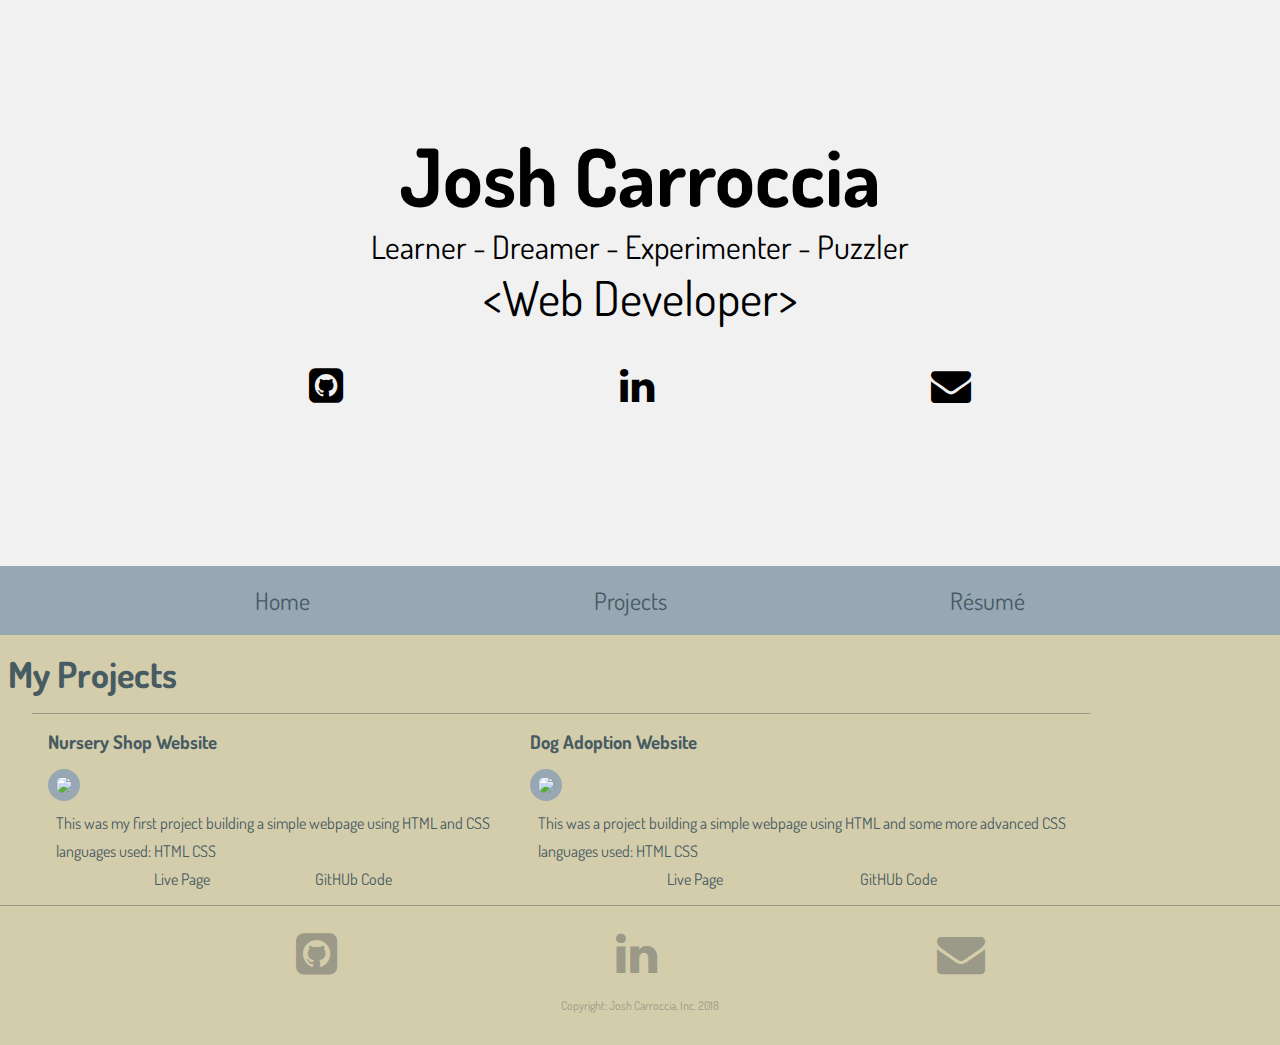
==== projects.html @ 8eda494e "changed header style, added resume PDF,removed contacts button, added js file" ====
<!DOCTYPE html>
<html>
<head>
    <meta charset="utf-8" />
    <meta http-equiv="X-UA-Compatible" content="IE=edge">
    <title>Josh Carroccia - Projects</title>
    <meta name="viewport" content="width=device-width, initial-scale=1">
    <link rel="stylesheet" type="text/css" media="screen" href="style.css" />
    <link rel="stylesheet" href="https://cdnjs.cloudflare.com/ajax/libs/font-awesome/4.7.0/css/font-awesome.min.css">
    <link href="https://fonts.googleapis.com/css?family=Dosis|Eczar" rel="stylesheet">
    <script src="script.js" defer></script>
</head>
<body>
    <div class="top-container">
            <h1>Josh Carroccia</h1>
            <p class="mini-title">Learner - Dreamer - Experimenter - Puzzler</p>
            <p class="big-title">&lt;Web Developer&gt;</p>
            <ul class="header-contact"> 
                    <li><a class="header-contact__icon" target="_blank" href="https://github.com/carrocciaj"><i class="fa fa-github-square"></i></a></li>
                    <li><a class="header-contact__icon" target="_blank" href="https://www.linkedin.com/in/joshcarroccia/"><i class="fa fa-linkedin"></i></a></li>
                    <li><a class="header-contact__icon" target="_blank" href="mailto:agr.carroccia@gmail.com"><i class="fa fa-envelope"></i></a></li>
                </ul>
            </div>
            <div id="myHeader">
                <header class="header">
                        <nav class="main-nav">
                            <ul class="main-nav__menu">
                                <li class="main-nav__item"><a href="index.html">Home</a></li>
                                <li class="main-nav__item"><a href="projects.html">Projects</a></li>
                                <li class="main-nav__item"><a href="resume.html">Résumé</a></li>
                                <!-- <li class="main-nav__item"><a href="#contact">Contact</a></li> -->
                            </ul>
                        </nav>
                    </header>
            </div>
    <div class="content">
    <h2 class="project-header">My Projects</h2>
     <section class="project">
        <section class="project-info">
            <h3>Nursery Shop Website</h3>
            <img src = "lazyRiver.png">
                <p>
                This was my first project building a simple webpage using HTML and CSS
                </p>
                <p>
                languages used: HTML CSS
                </p>
                <ul class="project-links">
                    <li class="project-links__item"><a target="_blank" href="https://typhoon-icicle.glitch.me/">Live Page</a></li>
                    <li class="project-links__item"><a target="_blank" href="https://github.com/momentum-cohort-2018-07/lab-w1d3-carrocciaj/tree/development/lazyRiver">GitHUb Code</a></li>
                </ul>
        </section>
        <section class="project-info">
                <h3>Dog Adoption Website</h3>
                <img src = "Dog-adoption.png">
                    <p>
                    This was a project building a simple webpage using HTML and some more advanced CSS
                    </p>
                    <p>
                    languages used: HTML CSS
                     </p>
                    <ul class="project-links">
                        <li class="project-links__item"><a target="_blank" href="https://lava-eye.glitch.me/">Live Page</a></li>
                        <li class="project-links__item"><a target="_blank" href="https://github.com/momentum-cohort-2018-07/lab-w1d3-carrocciaj/tree/development/adoption">GitHUb Code</a></li>
                    </ul>
            </section>
    </section>  
    </div>
    <footer class="footer" id="contact">
            <ul class="footer-contact"> 
                <li><a class="footer-contact__icon" target="_blank" href="https://github.com/carrocciaj"><i class="fa fa-github-square"></i></a></li>
                <li><a class="footer-contact__icon" target="_blank" href="https://www.linkedin.com/in/joshcarroccia/"><i class="fa fa-linkedin"></i></a></li>
                <li><a class="footer-contact__icon" target="_blank" href="mailto:agr.carroccia@gmail.com"><i class="fa fa-envelope"></i></a></li>
            </ul>
        <p class="footer__info">Copyright: Josh Carroccia, Inc. 2018</p>
    </footer>
</body>
</html>
---- style.css ----
* {
    box-sizing: border-box;
    margin: 0;
    padding: 0;
}

body {
    max-width: 600px;
    margin: 0 auto;
    background-color: #D4CDAB;
    font-family: 'Dosis', sans-serif; 
}

img {
    max-width: 100%;
}

/* ******Header******** */
.top-container {
    background-color: #f1f1f1;
    padding: 4rem 0;
    text-align: center;
  }

.top-container h1 {
    font-size: 3rem;
}

.big-title {
    font-size: 2rem;
}
.mini-title {
    font-size: 1rem;
}
.header-contact {
    margin: 2rem;
    display: flex;
    justify-content: space-evenly;
    flex-direction: row;
}

.header-contact li {
    list-style: none;
}

.header-contact li:hover {
    animation-name: shake;
    animation-duration: 1s;
}

.header-contact a{
    color: black;
    text-decoration: none;
    font-size: 1.5rem;
}

.header-contact a:hover{
    color: #97A7B3;
    text-decoration: none;
}

.sticky {
    position: fixed;
    top: 0;
    width: 100%;
  }

  .sticky + .content {
    padding-top: 1rem;
  }
  
.header {
    background-color: #97A7B3;
    align-content: center;
    padding: 3px;
    
}

.header-desk {
    display:none;
}

.header-sub {
    font-family: 'Eczar';
}
.header h1 {
    font-size: 1.5rem;
    padding-left: .75rem;
    color: #475B63;
}

.header-desk {
    display: none;
}
.main-nav{
    align-self: center;
    font-size: 1.2rem;
    text-align: center;
    
}
.main-nav__menu {
    display: flex;
    flex-direction: row;
    justify-content: space-evenly;
    align-content: center;
}
.main-nav__item {
    list-style: none;
    margin-right: .5rem;
}

.main-nav__item a{      
    text-decoration: none;
    color: #475B63;
}

.main-nav__item a:hover {
    text-decoration: underline;
    color: #DBE9EE;
}

/* **********About ME CSS*********** */

.aboutMe {
    margin: 1rem 0;   
    color: #475B63; 
}

.aboutMe__header {

    font-size: 2.25rem;
}

.aboutMe__main-image {
    max-width: 75%;
    text-align: center;
    margin: 1.5rem 3rem;
}

.aboutMe-info{
    padding: 0 2rem;
}

/* *************Projects CSS ************* */
.project-header {
    margin: 1rem 0 0 .5rem;
    font-size: 2.25rem;
    color: #475B63; 
}
.project {
    display: flex;
    flex-direction: column;
    justify-content: flex-start;
    margin: 0 2rem;  
    color: #475B63; 
}

.project-info {
    max-width: 100%;
    border-top: 1px solid #9B9987;
    margin-top: 1rem;
}

.project-info img {
    border-radius: 20px;
    /* border: 2px solid #9B9987; */
    padding: .5rem;
    background-color: #97A7B3;

}

.project-info h3 {
    margin: 1rem 0;
    font-weight: bold;
}

.project-info p {
    margin: .5rem .5rem;
}

.project-links {
    display: flex;
    justify-content: space-evenly;
}

.project-links__item {
    list-style: none;
}

.project-links__item a {
    text-decoration: none;
    color: #475B63;
}

.project-links__item a:hover {
    text-decoration: underline;
    color: #DBE9EE;
}

/* *************Resume CSS ************* */

.resume-container {
    display: flex;
    justify-content: flex-start;
    color: #475B63; 
}

.headshot {
    border-radius: 50%;
}
.sidebar {
    max-width: 25%;
    margin: 1rem;
    padding-right: 2rem;
    border-right: 1px solid #9B9987;
}

.sidebar-items__title {
    font-size: 1.5rem;
    font-weight: bold;
    
}
.sidebar-items__title li{
    list-style: none;
    font-size: 1rem;
    padding-left: .5rem;
}

.resume {
    max-width: 75%;
    margin: 1rem;
    /* border: 1px solid green; */
}

.resume h2 {
    margin-bottom: .5rem;
    font-size: 2rem;
    font-weight: bold;
    /* border: 1px solid red; */
}
.resume-info__school dl{
    font-size: 1.5rem;
    padding-bottom: 1rem;
    margin-bottom: 1rem;
}
.resume-info__school dt{
    font-size: 1.25rem;
    margin-left: .5rem;
    /* border: 1px solid blue; */
}
.resume-info__school dd{
    font-size: 1rem;
    margin-left: 1rem;
    /* border: 1px solid blue; */
}

.resume-info__work {
    font-size: 1.5rem; 
    border-bottom: 1px solid #9B9987;
}
.resume-info__title{
    font-size: 1.25rem;
    list-style: none;
    margin-left: .5rem;
}
.resume-info__worklist {
    font-size: 1rem;
    margin-left: 2rem;
    margin-bottom: 1rem;
}
.download-resume{      
    text-decoration: none;
    font-size: 1.5rem;
    color: #475B63;
}

.download-resume:hover {
    text-decoration: underline;
    color: #DBE9EE;
}
/* ***********FOOTER CSS *********** */

.footer {
    /* display: flex;
    flex-direction: column;
    justify-content: center;
    align-content: center; */ 
    border-top: 1px solid #9B9987;
    margin-top: 1rem;
    padding: 1rem 1rem;
    color: #9B9987;
    font-size: .75rem;
}
.footer-contact {
    display: flex;
    justify-content: space-evenly;
    flex-direction: row;
}


.footer-contact li {
    list-style: none;
}

.footer-contact li:hover {
    animation-name: shake;
    animation-duration: 1s;
}

.footer-contact a{
    color: #9B9987;
    text-decoration: none;
    font-size: 3rem;
}

.footer-contact a:hover{
    color: #DBE9EE;
    text-decoration: none;
}
.footer p {
    text-align: center;
    margin: 1rem 0;
}


/* Responsive for once it hit 768px */

@media only screen and (min-width: 600px){
    body {
        max-width: 1300px;
    }

    .top-container {
        background-color: #f1f1f1;
        padding: 125px 0;
        text-align: center;
      }
    
    .top-container h1 {
        font-size: 5rem;
    }
    
    .big-title {
        font-size: 3rem;
    }
    .mini-title {
        font-size: 2rem;
    }

    .header-contact a{
        font-size: 2.5rem;
    }

    .header {
        justify-content: space-evenly;
        /* height: 8rem; */
    }
    .header h1 {
        display: none;
    }

    .sticky + .content {
        padding-top: 5rem;
      }

    .header-desk{
        /* padding: 2.25rem 0 0 0; */
        list-style: none;
        display: block;
        white-space: nowrap;
        /* width: 100%; */
        margin: 0 1rem;
        font-size: 1.5rem;
        text-align: center;
        color: #475B63;
    }

    .main-nav {
        font-size: 1.5rem;
        /* margin: 1rem 3rem; */
    }

    .main-nav__item {
        margin: 1rem 2rem;
        /* margin-right: 1rem; */
    }

    .aboutMe {
        display: flex;
        justify-content: flex-start;
    }

   .aboutMe-info {
        max-width: 50%;
        padding: 0;
        margin: 0;
   }

   .aboutMe-info img {
       padding: 0;
       max-height: 100%;
   }
   
   .aboutMe-info p {
       margin: 2rem 0 0 0;
       font-size: 1.5rem;
   }
    .project {
        flex-direction: row;
    }

    .project-info {
        max-width: 50%;
        padding: 0 1rem;
    }
}

@keyframes shake {
  0% 100% {
      transform: translate(-25%);
      transform: rotate(360deg);
  }
  10% {
    transform: translate(25%);
  }
  25% {
    transform: rotate(-45deg);
  }
  35% {
    transform: translate(-25%);
  }

  50% {
    transform: rotate(45deg);
  }

  75% {
    transform: translate(25%);
  }
}
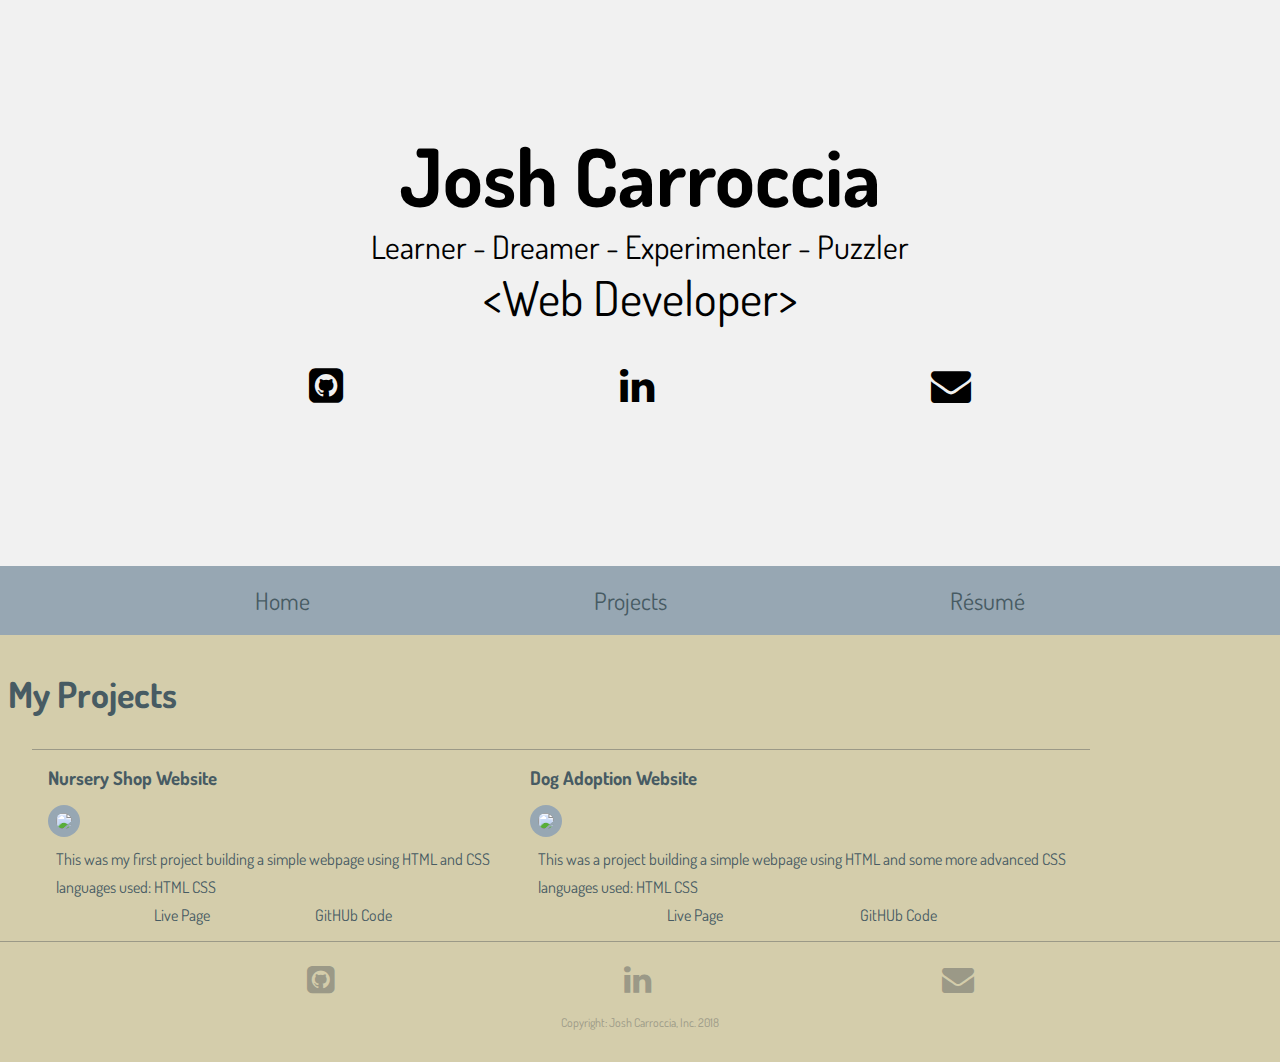
==== commit 81583e2a: "added in more styling and tab funtionality" ====
--- a/projects.html
+++ b/projects.html
@@ -8,7 +8,7 @@
     <link rel="stylesheet" type="text/css" media="screen" href="style.css" />
     <link rel="stylesheet" href="https://cdnjs.cloudflare.com/ajax/libs/font-awesome/4.7.0/css/font-awesome.min.css">
     <link href="https://fonts.googleapis.com/css?family=Dosis|Eczar" rel="stylesheet">
-    <script src="script.js" defer></script>
+    
 </head>
 <body>
     <div class="top-container">
@@ -16,9 +16,9 @@
             <p class="mini-title">Learner - Dreamer - Experimenter - Puzzler</p>
             <p class="big-title">&lt;Web Developer&gt;</p>
             <ul class="header-contact"> 
-                    <li><a class="header-contact__icon" target="_blank" href="https://github.com/carrocciaj"><i class="fa fa-github-square"></i></a></li>
-                    <li><a class="header-contact__icon" target="_blank" href="https://www.linkedin.com/in/joshcarroccia/"><i class="fa fa-linkedin"></i></a></li>
-                    <li><a class="header-contact__icon" target="_blank" href="mailto:agr.carroccia@gmail.com"><i class="fa fa-envelope"></i></a></li>
+                    <li class="hover-shake"><a class="header-contact__icon" target="_blank" href="https://github.com/carrocciaj"><i class="fa fa-github-square"></i></a></li>
+                    <li class="hover-shake"><a class="header-contact__icon" target="_blank" href="https://www.linkedin.com/in/joshcarroccia/"><i class="fa fa-linkedin"></i></a></li>
+                    <li class="hover-shake"><a class="header-contact__icon" target="_blank" href="mailto:agr.carroccia@gmail.com"><i class="fa fa-envelope"></i></a></li>
                 </ul>
             </div>
             <div id="myHeader">
@@ -74,5 +74,6 @@
             </ul>
         <p class="footer__info">Copyright: Josh Carroccia, Inc. 2018</p>
     </footer>
+    <script src="script.js"></script>
 </body>
 </html>--- a/style.css
+++ b/style.css
@@ -20,6 +20,7 @@
     background-color: #f1f1f1;
     padding: 4rem 0;
     text-align: center;
+    padding: 245px 0;
   }
 
 .top-container h1 {
@@ -37,13 +38,15 @@
     display: flex;
     justify-content: space-evenly;
     flex-direction: row;
+    
 }
 
 .header-contact li {
     list-style: none;
-}
-
-.header-contact li:hover {
+    
+}
+
+.hover-shake:hover {
     animation-name: shake;
     animation-duration: 1s;
 }
@@ -66,14 +69,13 @@
   }
 
   .sticky + .content {
-    padding-top: 1rem;
+    padding-top: 0;
   }
   
 .header {
     background-color: #97A7B3;
     align-content: center;
     padding: 3px;
-    
 }
 
 .header-desk {
@@ -119,11 +121,15 @@
     color: #DBE9EE;
 }
 
+
 /* **********About ME CSS*********** */
-
+.hide {
+    display: none;
+}
 .aboutMe {
     margin: 1rem 0;   
     color: #475B63; 
+    
 }
 
 .aboutMe__header {
@@ -139,6 +145,7 @@
 
 .aboutMe-info{
     padding: 0 2rem;
+    /* border-top: 1px solid #9B9987; */
 }
 
 /* *************Projects CSS ************* */
@@ -146,12 +153,13 @@
     margin: 1rem 0 0 .5rem;
     font-size: 2.25rem;
     color: #475B63; 
+    padding-top: 50px;
 }
 .project {
     display: flex;
     flex-direction: column;
     justify-content: flex-start;
-    margin: 0 2rem;  
+    margin: 1rem 2rem;  
     color: #475B63; 
 }
 
@@ -302,15 +310,15 @@
     list-style: none;
 }
 
-.footer-contact li:hover {
+/* .footer-contact li:hover {
     animation-name: shake;
     animation-duration: 1s;
-}
+} */
 
 .footer-contact a{
     color: #9B9987;
     text-decoration: none;
-    font-size: 3rem;
+    font-size: 2rem;
 }
 
 .footer-contact a:hover{
@@ -405,6 +413,9 @@
        margin: 2rem 0 0 0;
        font-size: 1.5rem;
    }
+   .project-header {
+        padding-top: 20px;
+   }
     .project {
         flex-direction: row;
     }
@@ -437,4 +448,21 @@
   75% {
     transform: translate(25%);
   }
-}+}
+
+@keyframes slide {
+    0% {
+        transform: translateX(-100%);
+    }
+    100% {
+        transform: translateX(0);
+    }
+}
+
+.onload-slide{
+    animation: 3s ease-out 0s 1 slide;  
+}
+.onload-shake{
+    animation: 2s ease-out 0s 1 shake;  
+}
+
